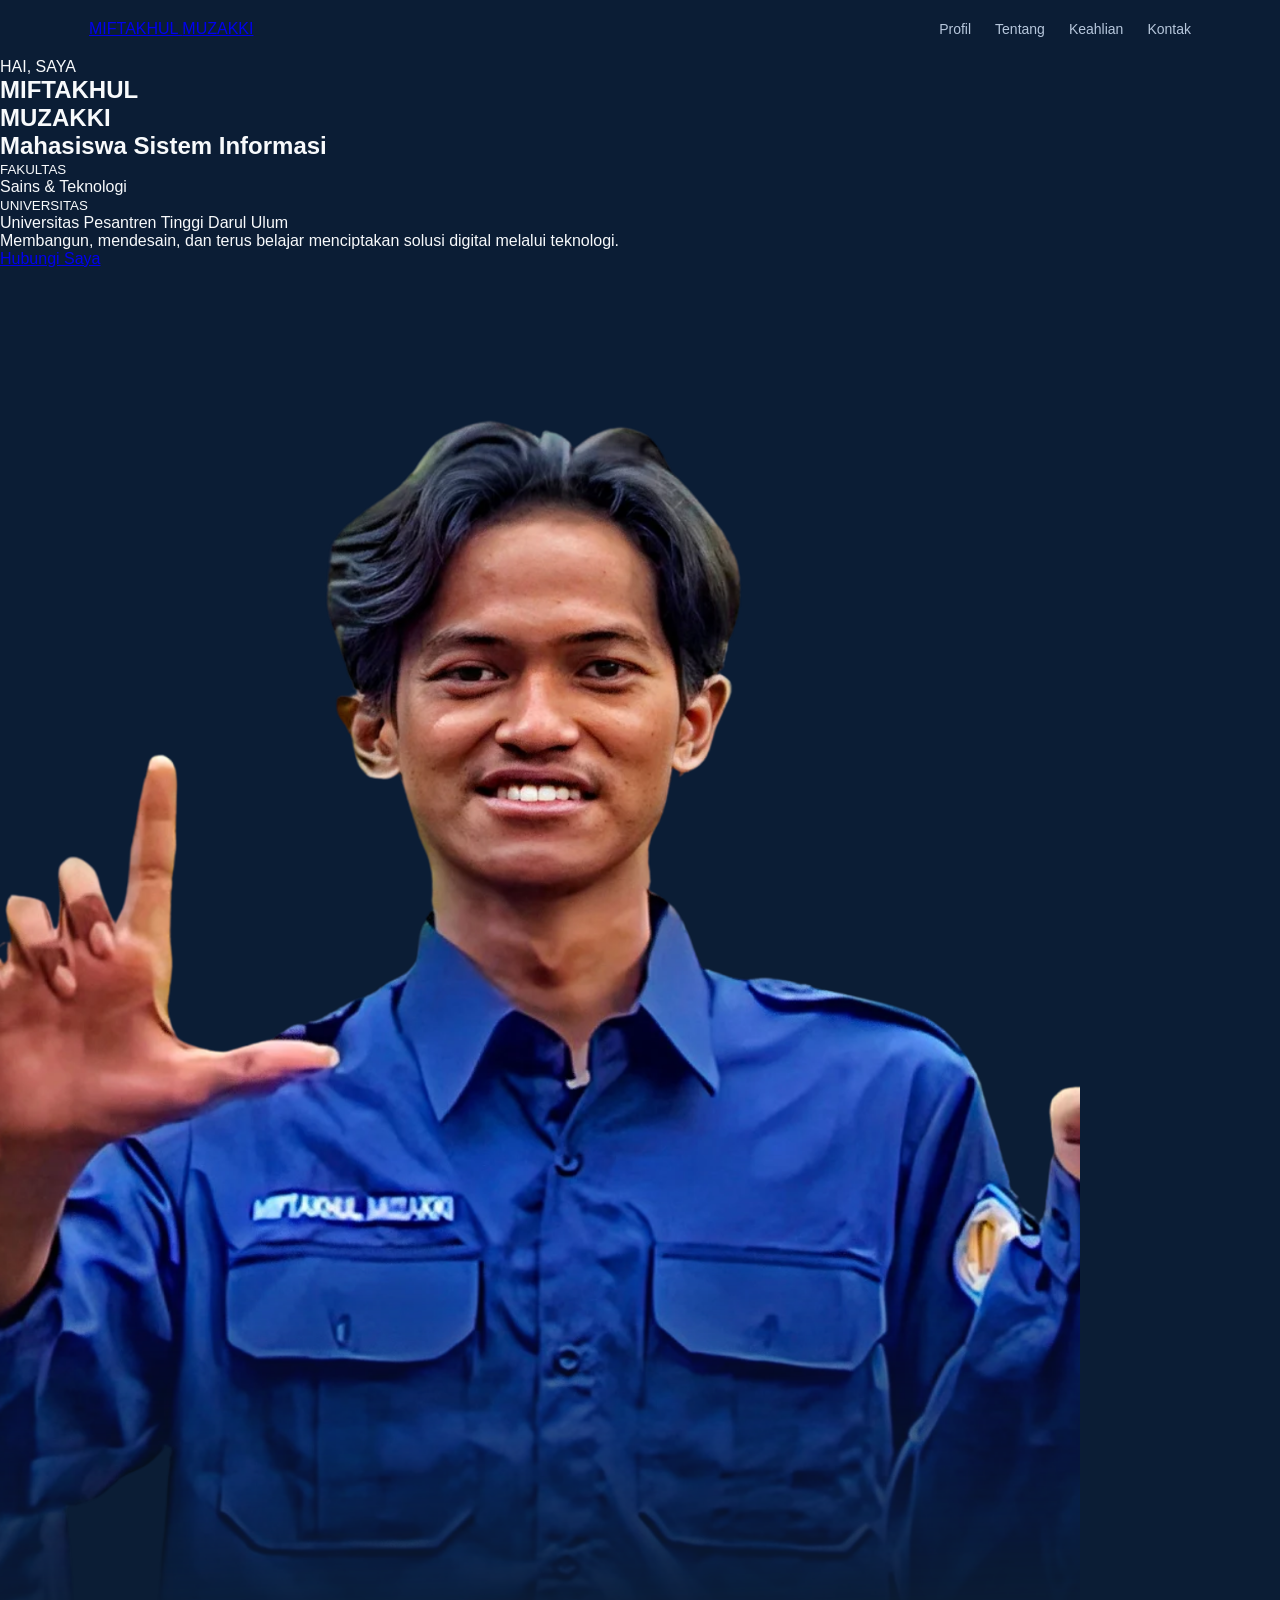
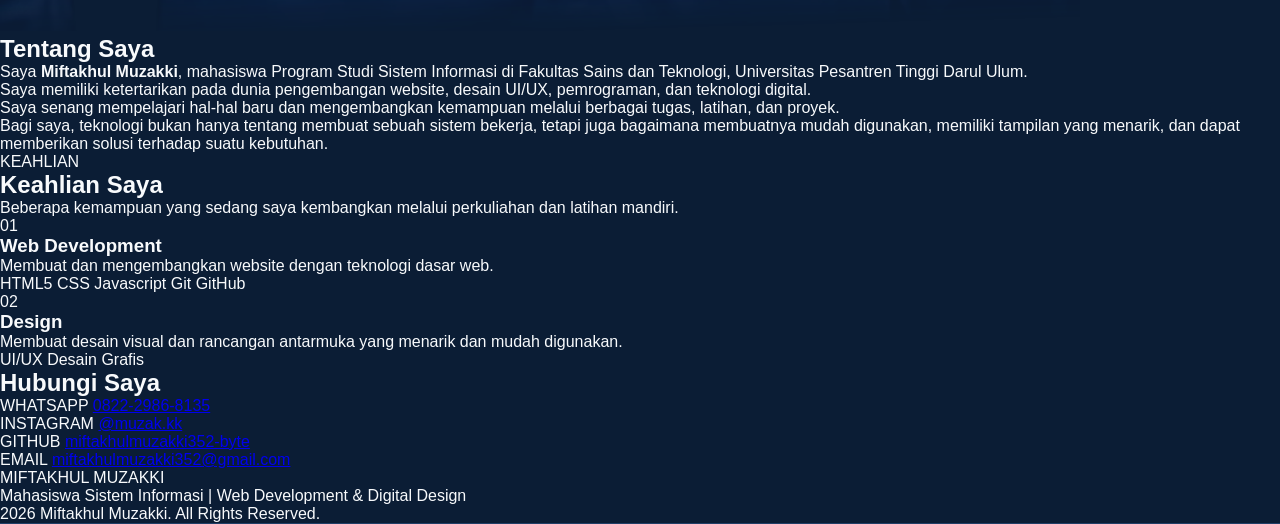
==== index.html @ 796fb685 "style.css" ====
<!DOCTYPE html>
<html lang="id">

<head>
    <meta charset="UTF-8">
    <title>Miftakhul Muzakki</title>
    <link rel="stylesheet" href="style.css">
</head>

<body>

    <header class="header">
        <nav class="navbar">

            <a href="#Profil" class="logo">
                MIFTAKHUL <span>MUZAKKI</span>
            </a>
        
            <div class="nav-links">
                <a href="#profil">Profil</a>
                <a href="#tentang">Tentang</a>
                <a href="#keahlian">Keahlian</a>
                <a href="#kontak">Kontak</a>
            </div>
        </nav>

    <main>

        <section id="profil" class="profil section">

            <div class="profil-container">

                <div class="profil-content">

                    <p class="teks-pembuka">
                        HAI, SAYA
                    </p>

                    <h1>
                        MIFTAKHUL<br>
                        <span>MUZAKKI</span>
                    </h1>

                    <h2>
                        Mahasiswa Sistem Informasi
                    </h2>

                    <div class="info">

                        <div>
                            <small>FAKULTAS</small>
                            <p>Sains & Teknologi</p>
                        </div>

                        <div>
                            <small>UNIVERSITAS</small>
                            <p>Universitas Pesantren Tinggi Darul Ulum</p>
                        </div>

                    </div>

                    <p class="deskripsi-profil">
                        Membangun, mendesain, dan terus belajar
                        menciptakan solusi digital melalui teknologi.
                    </p>

                    <div class="profil-buttons">

                        <a href="#kontak" class="btn btn-outline">
                            Hubungi Saya
                        </a>

                    </div>

                </div>
    </main>

<!-- FOTO -->
                <div class="profil-gambar">
                    <div class="gambar-frame">

                        <div class="gambar-placeholder">
                            <img src="zakki.png" alt="Foto Miftakhul Muzakki">
                        </div>

                        <div class="frame-line"></div>

                    </div>

                </div>
            </div>

        </section>

        <section id="tentang" class="tentang section">
            <aside>
                <h2>Tentang Saya</h2>

                <p class="teks-besar">
                    Saya 
                    <strong>Miftakhul Muzakki</strong>,
                    mahasiswa Program Studi Sistem Informasi di
                    Fakultas Sains dan Teknologi,
                    Universitas Pesantren Tinggi Darul Ulum.
                </p>

                <p>
                    Saya memiliki ketertarikan pada dunia
                    pengembangan website, desain UI/UX,
                    pemrograman, dan teknologi digital.
                </p>

                <p>
                    Saya senang mempelajari hal-hal baru dan
                    mengembangkan kemampuan melalui berbagai
                    tugas, latihan, dan proyek.
                </p>

                <p>
                    Bagi saya, teknologi bukan hanya tentang
                    membuat sebuah sistem bekerja, tetapi juga
                    bagaimana membuatnya mudah digunakan,
                    memiliki tampilan yang menarik, dan dapat
                    memberikan solusi terhadap suatu kebutuhan.
                </p>

            </aside>

        </section>

<!--keahlian-->

        <section id="keahlian" class="profil section">

            <div class="section-header">

                <div>
                    <p class="section-label">KEAHLIAN</p>
                    <h2>Keahlian Saya</h2>
                </div>

            </div>

            <p class="deskripsi-keahlian">
                Beberapa kemampuan yang sedang saya kembangkan
                melalui perkuliahan dan latihan mandiri.
            </p>

            <div class="keahlian-grid">

<!-- WEB DEVELOPMENT -->
                <article class="keahlian-card">

                    <span class="nomor">01</span>
                    <h3>Web Development</h3>

                    <p>
                        Membuat dan mengembangkan website
                        dengan teknologi dasar web.
                    </p>

                    <div class="list-keahlian">
                        <span>HTML5</span>
                        <span>CSS</span>
                        <span>Javascript</span>
                        <span>Git</span>
                        <span>GitHub</span>
                    </div>

                </article>


<!-- DESIGN -->
                <article class="keahlian-card">

                    <span class="nomor">02</span>
                    <h3>Design</h3>

                    <p>
                        Membuat desain visual dan rancangan
                        antarmuka yang menarik dan mudah digunakan.
                    </p>

                    <div class="list-keahlian">
                        <span>UI/UX</span>
                        <span>Desain Grafis</span>
                    </div>

                </article>
        </section>

<!-- KONTAK -->
            <section id="kontak" class="kontak section">
                <h2>Hubungi Saya</h2>
                
                <div class="contact-item">
                    <span>WHATSAPP</span>
                    <a href="https://wa.me/6282229868135" target="_blank">
                        0822-2986-8135
                    </a>
                </div>

                <div class="contact-item">
                    <span>INSTAGRAM</span>

                    <a href="https://www.instagram.com/muzak.kk" target="_blank">
                        @muzak.kk
                    </a>
                </div>
                
                <div class="contact-item">
                    <span>GITHUB</span>
                        <a href="https://github.com/miftakhulmuzakki352-byte/Tugas-T2-Halaman-Profil-Semantik">
                        miftakhulmuzakki352-byte
                        </a>
                </div>

                <div class="contact-item">
                    <span>EMAIL</span>
                        <a href="mailto:miftakhulmuzakki352@gmail.com">
                        miftakhulmuzakki352@gmail.com
                        </a>
                </div>

            </section>

    </main>





    <footer id="profil" class="footer">

        <div class="footer-logo">
            MIFTAKHUL <span>MUZAKKI</span>
        </div>

        <p>
            Mahasiswa Sistem Informasi | Web Development & Digital Design
        </p>

        <p class="copyright">
            2026 Miftakhul Muzakki. All Rights Reserved.
        </p>

    </footer>


</body>

</html>
---- style.css ----
/* Pengaturan dasar halaman */
body {
    background-color: #071426;
    color: #F8FAFC;
    font-family: Arial, sans-serif;
}


/* Tahap 2: Reset CSS */
* {
    margin: 0;
    padding: 0;
    box-sizing: border-box;
}


/* Tahap 3A: Tampilan dasar navbar */
.header {
    background-color: #0B1D35;
    border-bottom: 1px solid rgba(96, 165, 250, 0.25);
}


/* Tahap 3B: Mengatur posisi isi navbar */
.navbar {
    max-width: 1150px;
    margin: 0 auto;
    padding: 20px 24px;
    display: flex;
    align-items: center;
    justify-content: space-between;
    flex-wrap: wrap;
}

.nav-links {
    list-style: none;
    margin: 0;
    padding: 0;

    display: flex;
    gap: 24px;
}


/* Tahap 3D: Tampilan tautan menu */
.nav-links a {
    color: #B7C7DC;
    text-decoration: none;
    font-size: 14px;
    transition: color 0.3s ease;
}


.nav-links a:hover {
    color: #60A5FA;
}

/* Tampilan untuk layar HP */
@media (max-width: 600px) {
    .navbar {
        flex-direction: column;
        gap: 16px;
    }

    .navbar {
        justify-content: center;
        flex-wrap: wrap;
        gap: 12px 16px;
    }
}
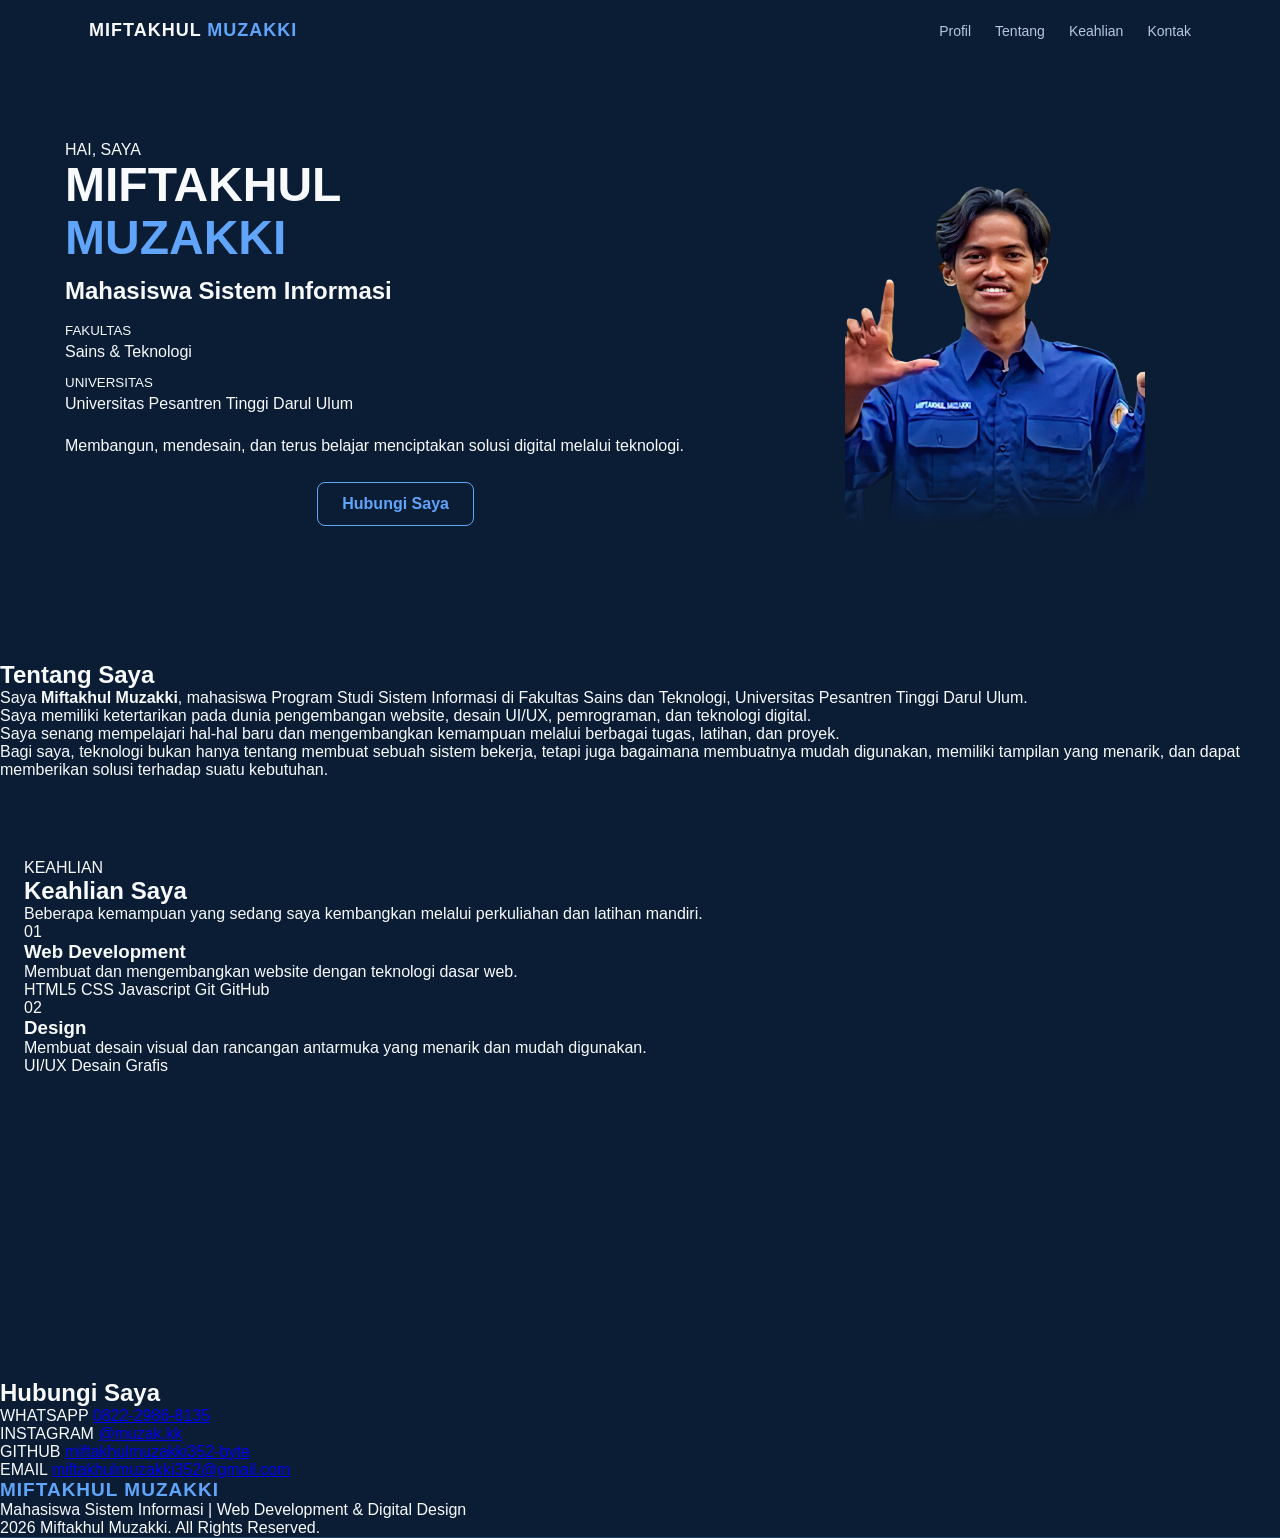
==== commit 737bdd46: "Update pemrograman smt 3" ====
--- a/index.html
+++ b/index.html
@@ -73,14 +73,14 @@
                     </div>
 
                 </div>
-    </main>
+    
 
 <!-- FOTO -->
                 <div class="profil-gambar">
                     <div class="gambar-frame">
 
                         <div class="gambar-placeholder">
-                            <img src="zakki.png" alt="Foto Miftakhul Muzakki">
+                            <img src="zakki1.png" alt="Foto Miftakhul Muzakki">
                         </div>
 
                         <div class="frame-line"></div>
@@ -91,7 +91,7 @@
             </div>
 
         </section>
-
+  </main>
         <section id="tentang" class="tentang section">
             <aside>
                 <h2>Tentang Saya</h2>
--- a/style.css
+++ b/style.css
@@ -54,6 +54,14 @@
 
 .nav-links a:hover {
     color: #60A5FA;
+    text-decoration: underline;
+    transition: color 0.3s aese;
+}
+
+.nav-links a:focus-visible {
+    outline: 2px solid #60A5FA;
+    outline-offset: 4px;
+    border-radius: 2px;
 }
 
 /* Tampilan untuk layar HP */
@@ -70,4 +78,165 @@
     }
 }
 
-
+/* Mengurangi animasi sesuai preferensi pengguna */
+@media (prefers-reduced-motion: reduce) {
+    .nav-links a {
+        transition: none;
+    }
+}
+
+.logo,
+.footer-logo {
+    font-family: 'space Grotesk', sans-serif;
+    font-size: 19px;
+    font-weight: 800;
+    letter-spacing: 1px;
+    white-space: nowrap;
+}
+
+.logo,
+.logo:link,
+.logo:visited,
+.logo:hover,
+.logo:active {
+    color: #F8FAFC;
+    text-decoration: none;
+}
+
+.logo {
+    font-size: 18px;
+    font-weight: bold;
+}
+
+.logo span,
+.footer-logo {
+    color: #60A5FA;
+}
+
+/* Layout hero profil */
+.profil-container {
+    display: flex;
+    align-items: center;
+}
+
+.profil-container {
+    display: flex;
+    align-items: center;
+    max-width: 1150px;
+    margin: 0 auto;
+}
+
+.profil-container {
+    display: flex;
+    align-items: center;
+    max-width: 1150px;
+    margin: 0 auto;
+    gap: 48px;
+}
+
+.profil-content {
+    flex: 3;
+}
+
+.profil-gambar {
+    flex: 2;
+}
+
+.gambar-placeholder {
+    width: 100%;
+    max-width: 300px;
+    margin: 0 auto;
+}
+
+.gambar-placeholder img {
+    display: block;
+    width: 100%;
+    height: auto;
+}
+
+.profil-gambar {
+    flex: 2;
+    min-width: 0;
+    display: flex;
+    justify-content: center;
+    align-items: center;
+}
+
+.profil {
+    padding: 80px 24px;
+    min-height: 600px;
+}
+
+/* Penyesuaian hero untuk layar HP */
+@media (max-width: 600px) {
+    .profil {
+        padding: 48px 20px;
+        min-height: auto;
+    }
+
+    .profil-container {
+        flex-direction: column;
+        gap: 32px;
+    }
+}
+
+.profil-content h1 {
+    font-size: 48px;
+    line-height: 1.1;
+    font-weight: 800;
+}
+
+.profil-content h1 {
+    margin-bottom: 12px;
+}
+
+.profil-content h1 span {
+    color: #60A5FA;
+}
+
+.profil-content h2 {
+    margin-top: 0;
+    margin-bottom: 16px;
+}
+
+.profil-content .info {
+    display: flex;
+    flex-direction: column;
+    gap: 12px;
+}
+
+.profil-content .info p {
+    margin: 4px 0 0;
+}
+
+.profil-content .deskripsi-profil {
+    margin-top: 20px;
+    margin-bottom: 24px;
+    line-height: 1.6;
+}
+
+.profil-content .profil-buttons {
+    display: flex;
+    justify-content: center;
+    flex-wrap: wrap;
+    gap: 12px;
+}
+ /*memberi warna dan efek paada tombol hubungi saya*/
+.btn {
+    display: inline-block;
+    padding: 12px 24px;
+    border-radius: 8px;
+    text-decoration: none;
+    font-weight: bold;
+}
+
+.btn-outline {
+    color: #60A5FA;
+    background-color: transparent;
+    border: 1px solid #60A5FA;
+}
+
+.btn-outline:hover {
+    color: #F8FAFC;
+    background-color: #1557C0;
+}
